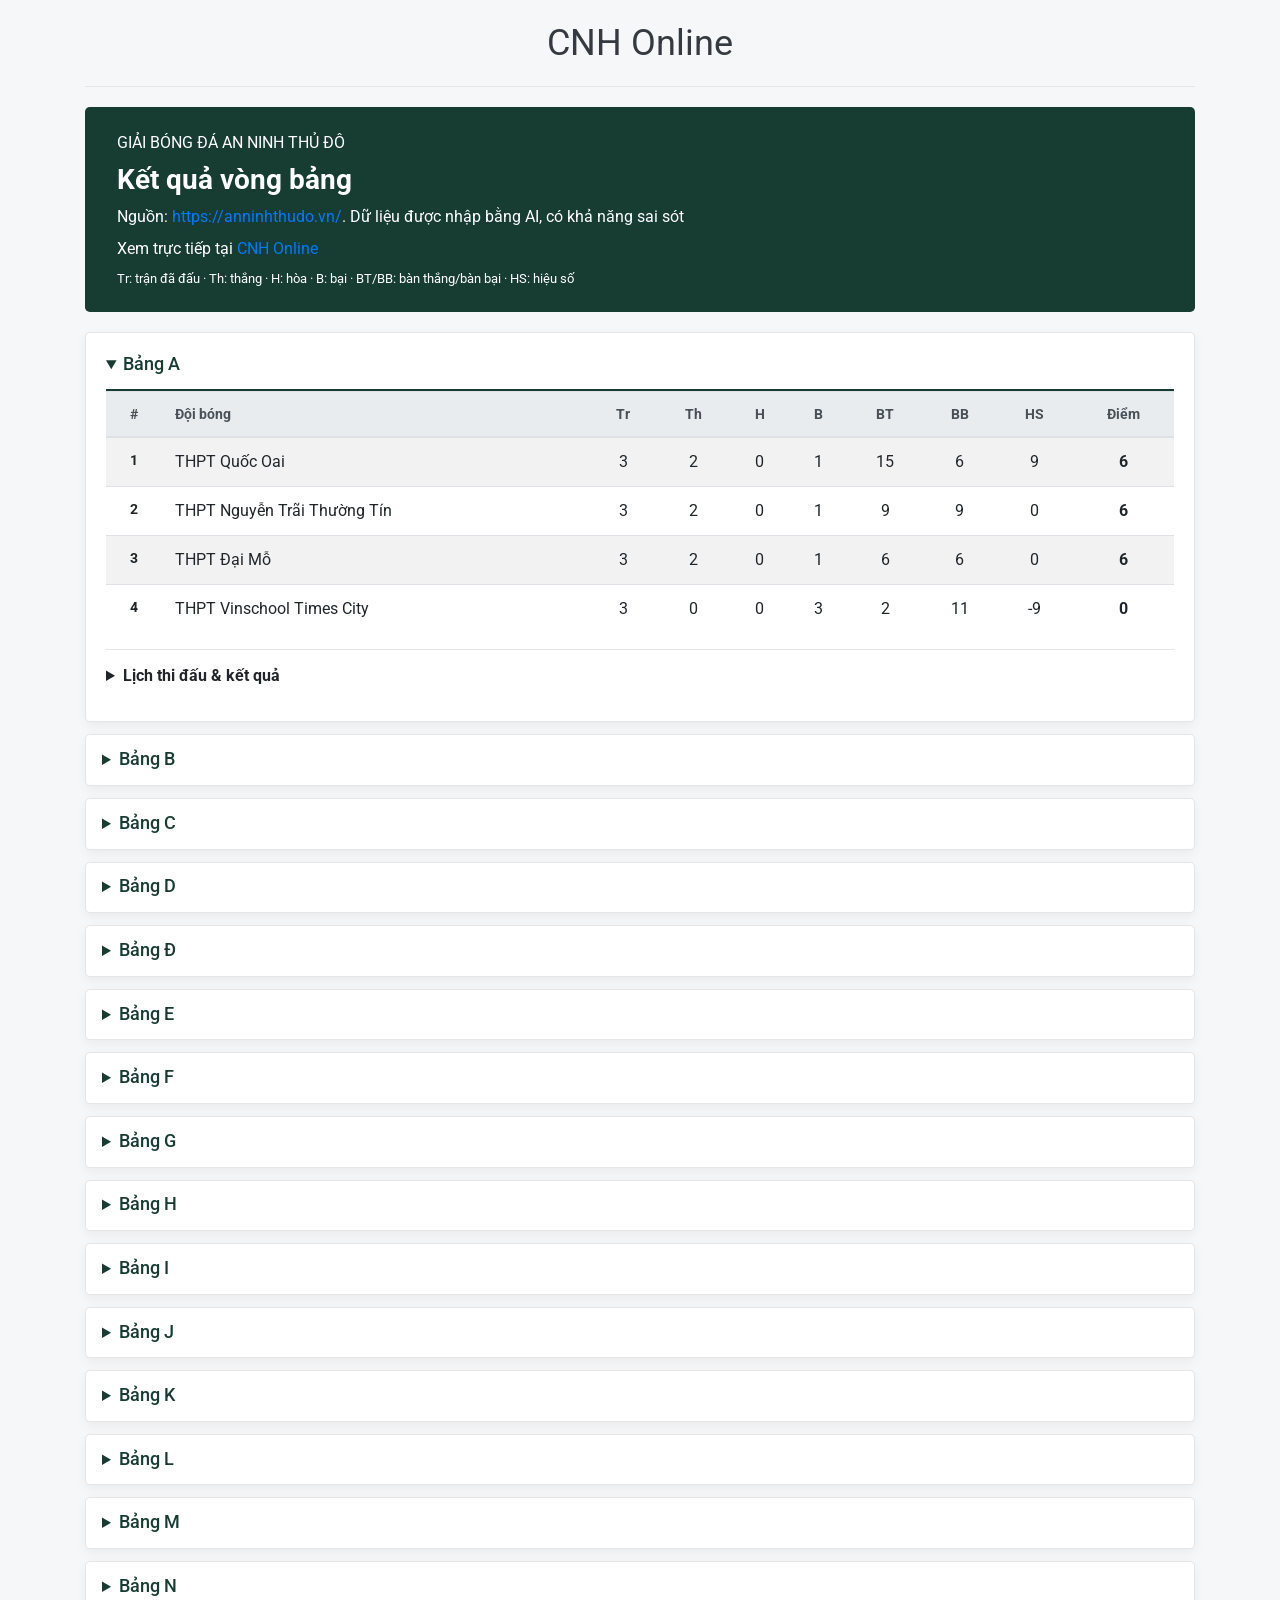
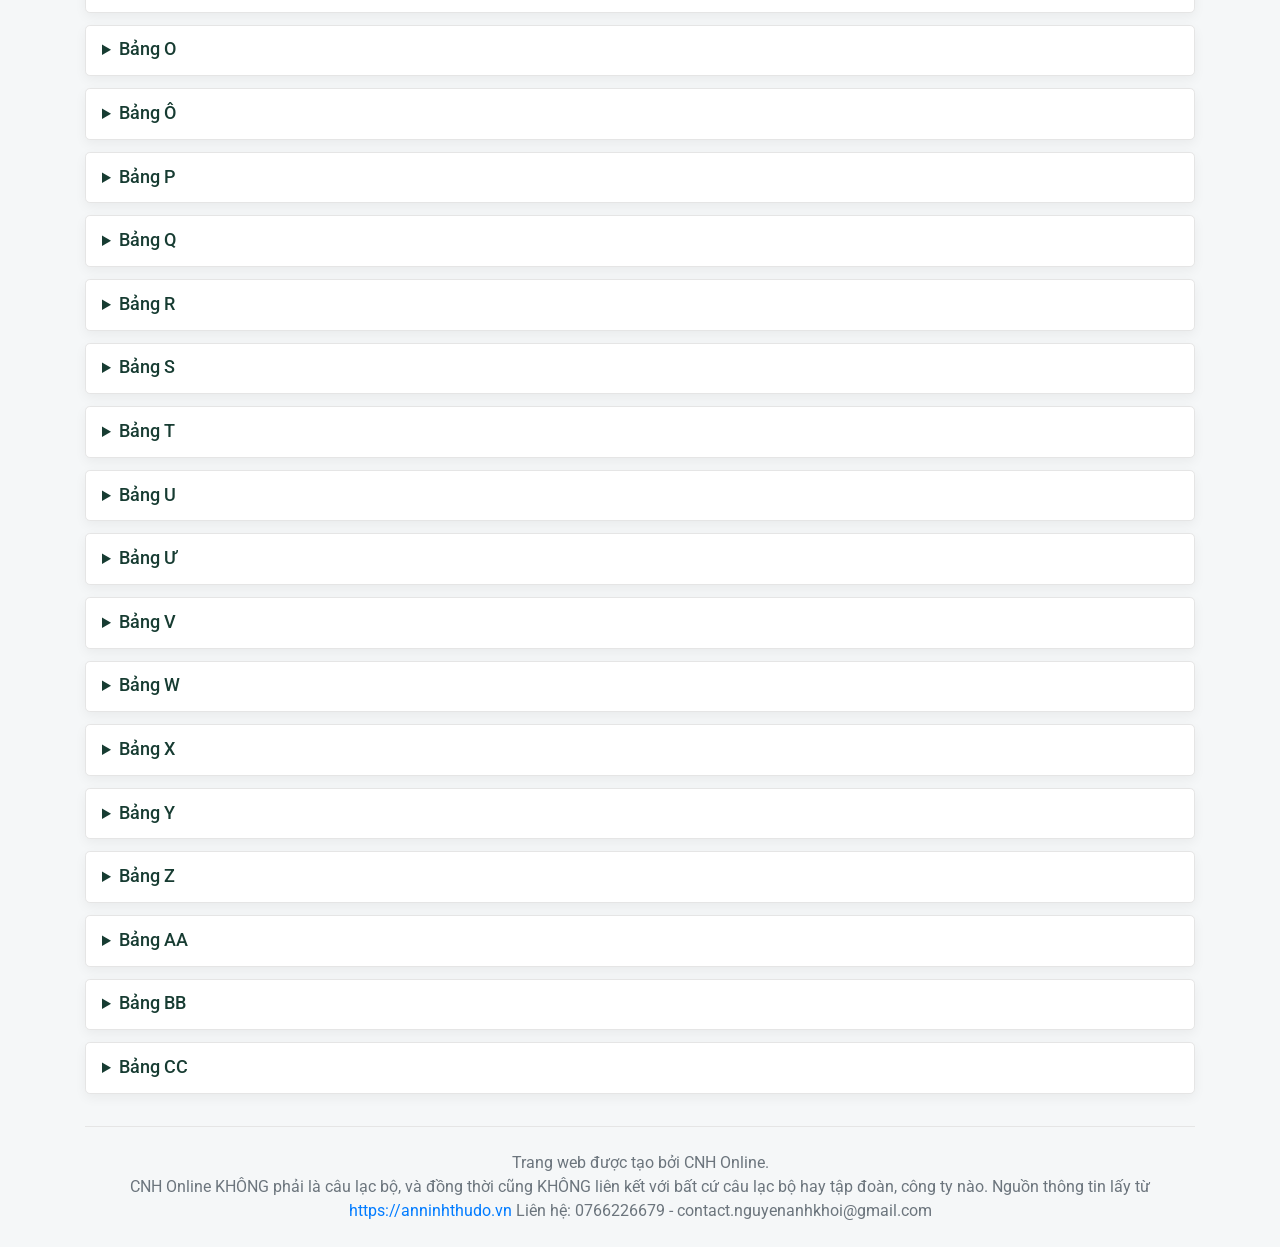
==== the-thao/index.html @ 78f875e6 "Tao website CNH Online" ====
<!DOCTYPE html>
<html lang="vi">
  <head>
    <meta charset="utf-8">
    <meta name="viewport" content="width=device-width, initial-scale=1">
    <meta name="description" content="Bảng xếp hạng và kết quả các trận đấu vòng bảng bóng đá CNH Online">
    <title>Bóng đá - CNH Online</title>

    <link rel="preconnect" href="https://fonts.googleapis.com">
    <link rel="preconnect" href="https://fonts.gstatic.com" crossorigin>
    <link href="https://fonts.googleapis.com/css2?family=Roboto:wght@400;500;700;900&display=swap" rel="stylesheet">
    <link href="../assets/bootstrap.min.css" rel="stylesheet">
    <link href="../assets/blog.css" rel="stylesheet">
    <style>
      body {
        background: #f5f7f8;
      }

      .tournament-header {
        border-bottom: 1px solid #e5e5e5;
      }

      .tournament-hero {
        margin: 1.25rem 0;
        padding: 1.5rem 2rem;
        border-radius: .3rem;
        background: #173c32;
        color: #fff;
      }

      .tournament-hero h1 {
        font-size: 1.75rem;
        font-weight: 700;
      }

      .group-section {
        margin-bottom: .75rem;
        border: 1px solid #e5e5e5;
        border-radius: .3rem;
        background: #fff;
        box-shadow: 0 .25rem .75rem rgba(0, 0, 0, .05);
      }

      .group-section[open] {
        padding: 1.25rem;
      }

      .group-section > summary,
      .matches-details > summary {
        cursor: pointer;
        font-weight: 700;
      }

      .group-section > summary {
        padding: .8rem 1rem;
        color: #173c32;
      }

      .group-section[open] > summary {
        padding: 0 0 .75rem;
        border-bottom: 2px solid #173c32;
      }

      .group-title {
        display: inline;
        margin: 0;
        font-size: 1.15rem;
      }

      .standings {
        min-width: 600px;
        margin-bottom: 0;
        text-align: center;
      }

      .standings th {
        white-space: nowrap;
        font-size: .85rem;
      }

      .standings th:nth-child(2),
      .standings td:nth-child(2) {
        text-align: left;
      }

      .matches-details {
        margin-top: 1rem;
        border-top: 1px solid #e5e5e5;
      }

      .matches-details > summary {
        padding: .85rem 0;
      }

      .match-result {
        display: grid;
        grid-template-columns: minmax(0, 1fr) 4rem minmax(0, 1fr) 5rem 7rem;
        gap: .75rem;
        align-items: center;
        padding: .85rem 0;
        border-top: 1px solid #e5e5e5;
      }

      .match-headings {
        display: grid;
        grid-template-columns: minmax(0, 1fr) 4rem minmax(0, 1fr) 5rem 7rem;
        gap: .75rem;
        padding: .5rem 0;
        color: #6c757d;
        font-size: .85rem;
        font-weight: 700;
        text-align: center;
      }

      .match-team-second {
        text-align: right;
      }

      .match-score {
        text-align: center;
        font-size: 1.1rem;
        font-weight: 700;
      }

      .match-venue,
      .match-time {
        color: #6c757d;
        font-size: .875rem;
        text-align: center;
      }

      .match-label {
        display: none;
      }

      .tournament-footer {
        margin-top: 2rem;
        padding: 1.5rem 0;
        color: #6c757d;
        text-align: center;
        border-top: 1px solid #e5e5e5;
      }

      @media (max-width: 575.98px) {
        .tournament-hero {
          padding: 1.25rem;
        }

        .tournament-hero h1 {
          font-size: 1.5rem;
        }

        .group-section[open] {
          padding: 1rem;
        }

        .group-section > summary {
          padding: .75rem;
        }

        .group-section[open] > summary {
          padding: 0 0 .75rem;
        }

        .match-result {
          grid-template-columns: minmax(0, 1fr) 3rem minmax(0, 1fr);
          gap: .5rem;
        }

        .match-headings {
          display: none;
        }

        .match-venue,
        .match-time {
          grid-column: 1 / -1;
          display: flex;
          justify-content: space-between;
          text-align: left;
        }

        .match-label {
          display: inline;
          color: #6c757d;
        }

        .match-team-second {
          text-align: left;
        }
      }
    </style>

    <!--Google Analytics-->
    <!-- Google tag (gtag.js) -->
    <script async src="https://www.googletagmanager.com/gtag/js?id=G-5QCJ0RMJB4"></script>
    <script>
    window.dataLayer = window.dataLayer || [];
    function gtag(){dataLayer.push(arguments);}
    gtag('js', new Date());

    gtag('config', 'G-5QCJ0RMJB4');
    </script>

  </head>

  <body>
    <div class="container">
      <header class="tournament-header py-3 text-center">
        <a class="blog-header-logo text-dark" href="../index.html">CNH Online</a>
      </header>

      <main>
        <section class="tournament-hero">
          <p class="mb-2 text-uppercase">Giải bóng đá an ninh thủ đô</p>
          <h1 class="mb-2">Kết quả vòng bảng</h1>
          <p class="mb-2">Nguồn: <a href="https://anninhthudo.vn/">https://anninhthudo.vn/</a>. Dữ liệu được nhập bằng AI, có khả năng sai sót</p>
          <p class="mb-2">Xem trực tiếp tại <a href="../tv/index.html">CNH Online</a></p>
          <p class="mb-0 small">Tr: trận đã đấu · Th: thắng · H: hòa · B: bại · BT/BB: bàn thắng/bàn bại · HS: hiệu số</p>
        </section>

        <div id="group-list"></div>
        <p id="group-error" class="alert alert-danger" role="alert" hidden></p>
      </main>

      <footer class="tournament-footer">
        Trang web được tạo bởi CNH Online.
        <br>
        CNH Online KHÔNG phải là câu lạc bộ, và đồng thời cũng KHÔNG liên kết với bất 
        cứ câu lạc bộ hay tập đoàn, công ty nào.
        Nguồn thông tin lấy từ <a href="https://anninhthudo.vn/">https://anninhthudo.vn</a>
        Liên hệ: 0766226679 - contact.nguyenanhkhoi@gmail.com
      </footer>
    </div>
    <script>
      (async function () {
        const groupList = document.getElementById('group-list');
        const errorMessage = document.getElementById('group-error');
        const columns = ['#', 'Đội bóng', 'Tr', 'Th', 'H', 'B', 'BT', 'BB', 'HS', 'Điểm'];

        try {
          const responses = await Promise.all([
            fetch('./teams.json'),
            fetch('./matches.json')
          ]);
          if (responses.some(function (response) { return !response.ok; })) {
            throw new Error('Không thể tải teams.json hoặc matches.json.');
          }
          const groups = await responses[0].json();
          const matches = await responses[1].json();
          if (!Array.isArray(groups) || !Array.isArray(matches)) {
            throw new Error('Dữ liệu bảng hoặc trận đấu phải là một danh sách.');
          }

          groups.forEach(function (group) {
            if (!group || typeof group.name !== 'string' || !Array.isArray(group.teams) ||
                !group.teams.every(function (team) { return typeof team === 'string'; })) {
              throw new Error('Thông tin bảng không hợp lệ.');
            }
          });
          const groupsByName = new Map(groups.map(function (group) {
            return [group.name, group];
          }));
          const matchesByGroup = new Map(groups.map(function (group) {
            return [group.name, []];
          }));
          const playedPairs = new Set();
          matches.forEach(function (match) {
            const group = match && groupsByName.get(match.group);
            if (!group || !group.teams.includes(match.team1) || !group.teams.includes(match.team2) ||
                match.team1 === match.team2 ||
                !/^\d{4}-\d{2}-\d{2}$/.test(match.date) ||
                new Date(match.date + 'T00:00:00Z').toISOString().slice(0, 10) !== match.date ||
                !/^([01]\d|2[0-3]):[0-5]\d$/.test(match.time) ||
                (match.score1 === null) !== (match.score2 === null) ||
                (match.score1 !== null &&
                  (!Number.isInteger(match.score1) || match.score1 < 0 ||
                   !Number.isInteger(match.score2) || match.score2 < 0)) ||
                typeof match.venue !== 'string') {
              throw new Error('Thông tin trận đấu không hợp lệ.');
            }
            const pairKey = JSON.stringify([match.group].concat([match.team1, match.team2].sort()));
            if (playedPairs.has(pairKey)) {
              throw new Error('Trận đấu bị lặp ở bảng ' + match.group + '.');
            }
            playedPairs.add(pairKey);
            matchesByGroup.get(match.group).push(match);
          });

          groups.forEach(function (group, groupIndex) {
            const section = document.createElement('details');
            section.className = 'group-section';
            if (groupIndex === 0) section.open = true;

            const summary = document.createElement('summary');
            const heading = document.createElement('h2');
            heading.className = 'group-title h3';
            heading.textContent = 'Bảng ' + group.name;
            summary.appendChild(heading);
            section.appendChild(summary);

            const responsive = document.createElement('div');
            responsive.className = 'table-responsive';
            const table = document.createElement('table');
            table.className = 'table table-striped standings';
            const thead = document.createElement('thead');
            thead.className = 'thead-light';
            const headerRow = document.createElement('tr');
            columns.forEach(function (column) {
              const cell = document.createElement('th');
              cell.scope = 'col';
              cell.textContent = column;
              headerRow.appendChild(cell);
            });
            thead.appendChild(headerRow);
            table.appendChild(thead);

            const teamStats = group.teams.map(function (team) {
              return {
                name: team,
                played: 0,
                won: 0,
                drawn: 0,
                lost: 0,
                goalsFor: 0,
                goalsAgainst: 0,
                points: 0
              };
            });
            const statsByTeam = new Map(teamStats.map(function (stats) {
              return [stats.name, stats];
            }));
            const groupMatches = matchesByGroup.get(group.name);
            groupMatches.sort(function (a, b) {
              if (a.date !== b.date) return a.date < b.date ? -1 : 1;
              if (a.time !== b.time) return a.time < b.time ? -1 : 1;
              return a.team1.localeCompare(b.team1, 'vi');
            });
            groupMatches.forEach(function (match) {
              if (match.score1 === null) return;
              const team1Stats = statsByTeam.get(match.team1);
              const team2Stats = statsByTeam.get(match.team2);
              team1Stats.played += 1;
              team2Stats.played += 1;
              team1Stats.goalsFor += match.score1;
              team1Stats.goalsAgainst += match.score2;
              team2Stats.goalsFor += match.score2;
              team2Stats.goalsAgainst += match.score1;
              if (match.score1 > match.score2) {
                team1Stats.won += 1;
                team1Stats.points += 3;
                team2Stats.lost += 1;
              } else if (match.score1 < match.score2) {
                team2Stats.won += 1;
                team2Stats.points += 3;
                team1Stats.lost += 1;
              } else {
                team1Stats.drawn += 1;
                team2Stats.drawn += 1;
                team1Stats.points += 1;
                team2Stats.points += 1;
              }
            });
            teamStats.sort(function (a, b) {
              return b.points - a.points ||
                (b.goalsFor - b.goalsAgainst) - (a.goalsFor - a.goalsAgainst) ||
                b.goalsFor - a.goalsFor;
            });

            const tbody = document.createElement('tbody');
            teamStats.forEach(function (stats, index) {
              const row = document.createElement('tr');
              [
                index + 1,
                stats.name,
                stats.played,
                stats.won,
                stats.drawn,
                stats.lost,
                stats.goalsFor,
                stats.goalsAgainst,
                stats.goalsFor - stats.goalsAgainst,
                stats.points
              ].forEach(function (value, columnIndex) {
                const cell = document.createElement(columnIndex === 0 ? 'th' : 'td');
                if (columnIndex === 0) cell.scope = 'row';
                cell.textContent = value;
                if (columnIndex === 9) {
                  const points = document.createElement('strong');
                  points.textContent = value;
                  cell.replaceChildren(points);
                }
                row.appendChild(cell);
              });
              tbody.appendChild(row);
            });
            table.appendChild(tbody);
            responsive.appendChild(table);
            section.appendChild(responsive);

            const matchesDetails = document.createElement('details');
            matchesDetails.className = 'matches-details';
            const matchesSummary = document.createElement('summary');
            matchesSummary.textContent = 'Lịch thi đấu & kết quả';
            matchesDetails.appendChild(matchesSummary);

            const matchHeadings = document.createElement('div');
            matchHeadings.className = 'match-headings';
            ['Đội 1', 'Tỉ số', 'Đội 2', 'Địa điểm', 'Thời gian'].forEach(function (label) {
              const headingCell = document.createElement('span');
              headingCell.textContent = label;
              matchHeadings.appendChild(headingCell);
            });
            matchesDetails.appendChild(matchHeadings);

            groupMatches.forEach(function (result) {
              const match = document.createElement('div');
              match.className = 'match-result';
              const teamOne = document.createElement('span');
              teamOne.textContent = result.team1;
              const score = document.createElement('span');
              score.className = 'match-score';
              score.textContent = result.score1 !== null
                ? result.score1 + ' - ' + result.score2
                : '—';
              const teamTwo = document.createElement('span');
              teamTwo.className = 'match-team-second';
              teamTwo.textContent = result.team2;
              const venue = document.createElement('span');
              venue.className = 'match-venue';
              const venueLabel = document.createElement('span');
              venueLabel.className = 'match-label';
              venueLabel.textContent = 'Địa điểm';
              venue.append(venueLabel, document.createTextNode(result.venue || '—'));
              const time = document.createElement('span');
              time.className = 'match-time';
              const timeLabel = document.createElement('span');
              timeLabel.className = 'match-label';
              timeLabel.textContent = 'Thời gian';
              const displayDate = result.date.slice(8, 10) + '/' +
                result.date.slice(5, 7) + '/' + result.date.slice(0, 4);
              time.append(timeLabel, document.createTextNode(displayDate + ' ' + result.time));
              match.append(teamOne, score, teamTwo, venue, time);
              matchesDetails.appendChild(match);
            });
            section.appendChild(matchesDetails);
            groupList.appendChild(section);
          });
        } catch (error) {
          errorMessage.hidden = false;
          errorMessage.textContent = 'Không thể tải dữ liệu vòng bảng: ' + error.message;
        }
      }());
    </script>
  </body>
</html>
---- assets/blog.css ----
/* stylelint-disable selector-list-comma-newline-after */

body {
  font-family: "Roboto", sans-serif;
}

.blog-header {
  line-height: 1;
  border-bottom: 1px solid #e5e5e5;
}

.blog-header-logo {
  font-family: "Roboto", sans-serif;
  font-size: 2.25rem;
}

.blog-header-logo:hover {
  text-decoration: none;
}

h1, h2, h3, h4, h5, h6 {
  font-family: "Roboto", sans-serif;
}

.display-4 {
  font-size: 2.5rem;
}
@media (min-width: 768px) {
  .display-4 {
    font-size: 3rem;
  }
}

.nav-scroller {
  position: relative;
  z-index: 2;
  height: 2.75rem;
  overflow-y: hidden;
}

.nav-scroller .nav {
  display: -webkit-box;
  display: -ms-flexbox;
  display: flex;
  -ms-flex-wrap: nowrap;
  flex-wrap: nowrap;
  padding-bottom: 1rem;
  margin-top: -1px;
  overflow-x: auto;
  text-align: center;
  white-space: nowrap;
  -webkit-overflow-scrolling: touch;
}

.nav-scroller .nav-link {
  padding-top: .75rem;
  padding-bottom: .75rem;
  font-size: .875rem;
}

.card-img-right {
  height: 100%;
  border-radius: 0 3px 3px 0;
}

.flex-auto {
  -ms-flex: 0 0 auto;
  -webkit-box-flex: 0;
  flex: 0 0 auto;
}

.h-250 { height: 250px; }
@media (min-width: 768px) {
  .h-md-250 { height: 250px; }
}

.border-top { border-top: 1px solid #e5e5e5; }
.border-bottom { border-bottom: 1px solid #e5e5e5; }

.box-shadow { box-shadow: 0 .25rem .75rem rgba(0, 0, 0, .05); }

/*
 * Blog name and description
 */
.blog-title {
  margin-bottom: 0;
  font-size: 2rem;
  font-weight: 400;
}
.blog-description {
  font-size: 1.1rem;
  color: #999;
}

@media (min-width: 40em) {
  .blog-title {
    font-size: 3.5rem;
  }
}

/* Pagination */
.blog-pagination {
  margin-bottom: 4rem;
}
.blog-pagination > .btn {
  border-radius: 2rem;
}

/*
 * Blog posts
 */
.blog-post {
  margin-bottom: 4rem;
}
.blog-post-title {
  margin-bottom: .25rem;
  font-size: 2.5rem;
}
.blog-post-meta {
  margin-bottom: 1.25rem;
  color: #999;
}

/*
 * Footer
 */
.blog-footer {
  padding: 2.5rem 0;
  color: #999;
  text-align: center;
  background-color: #f9f9f9;
  border-top: .05rem solid #e5e5e5;
}
.blog-footer p:last-child {
  margin-bottom: 0;
}
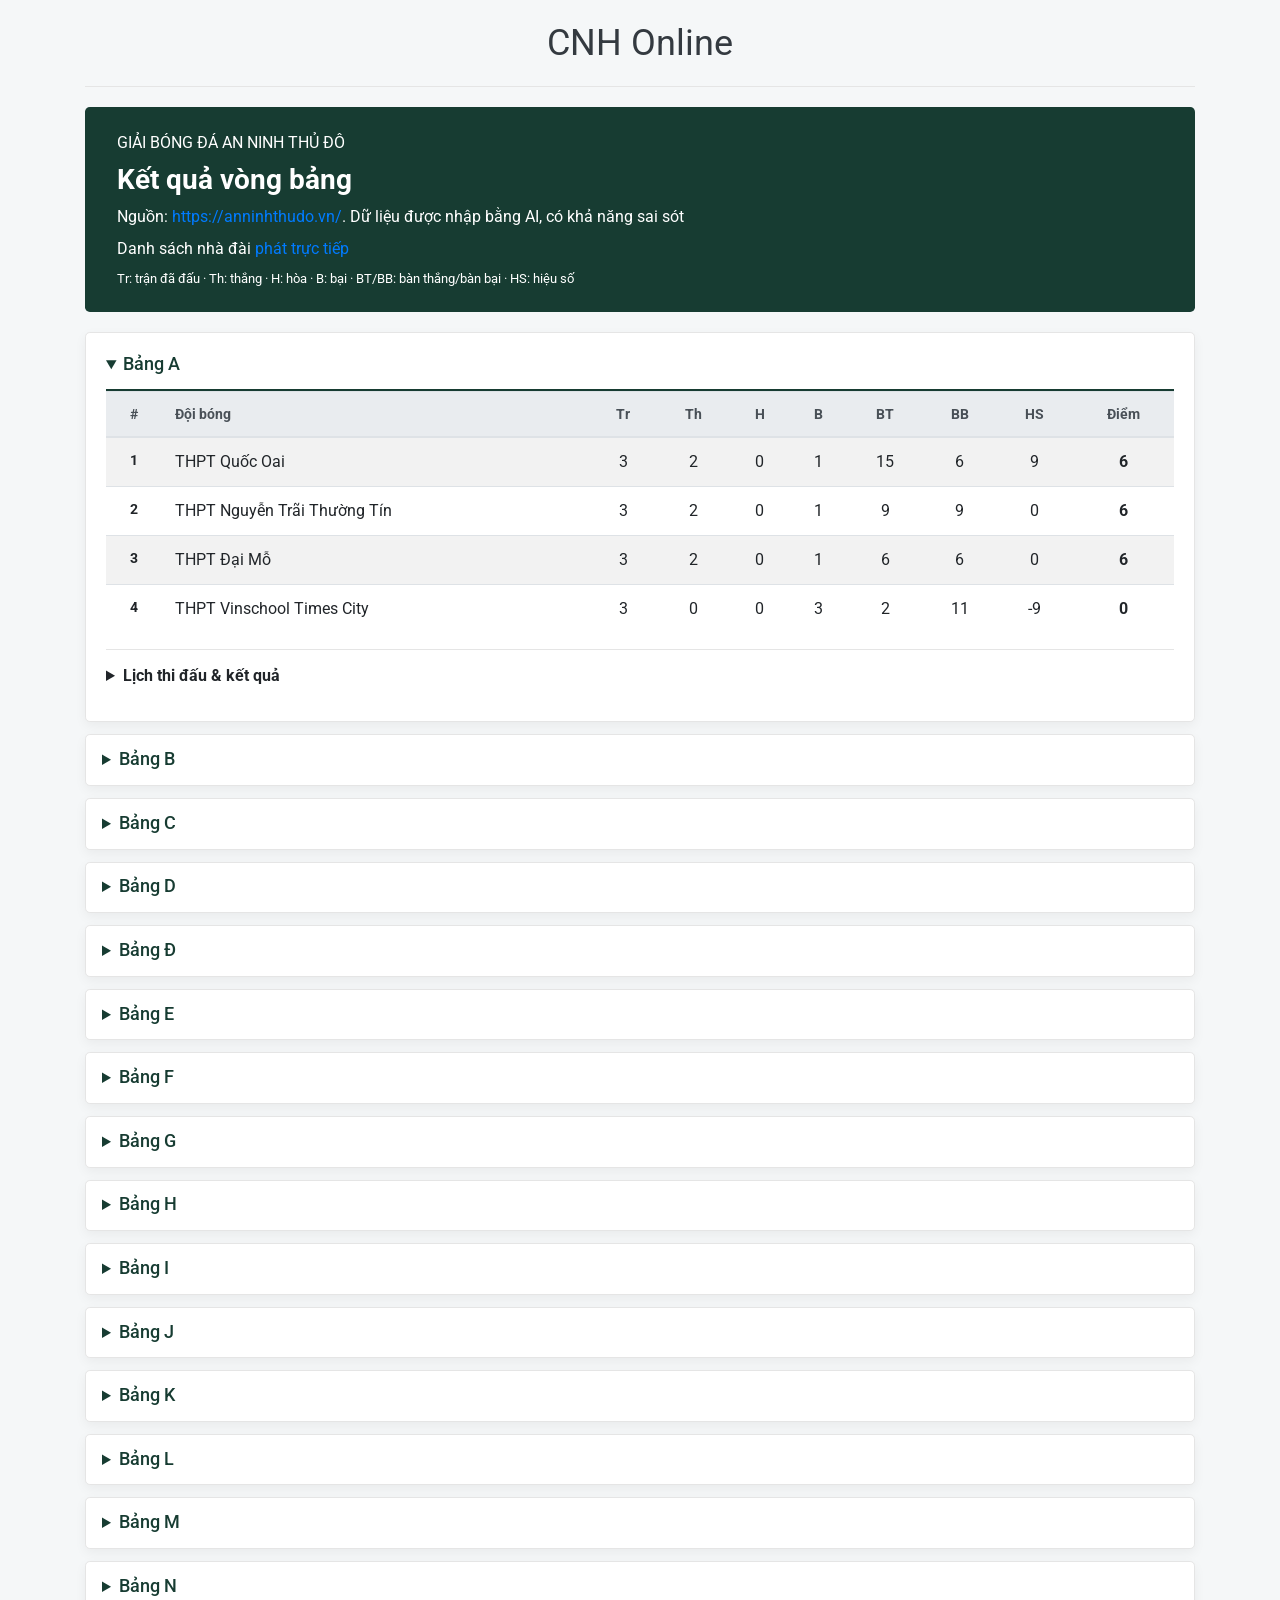
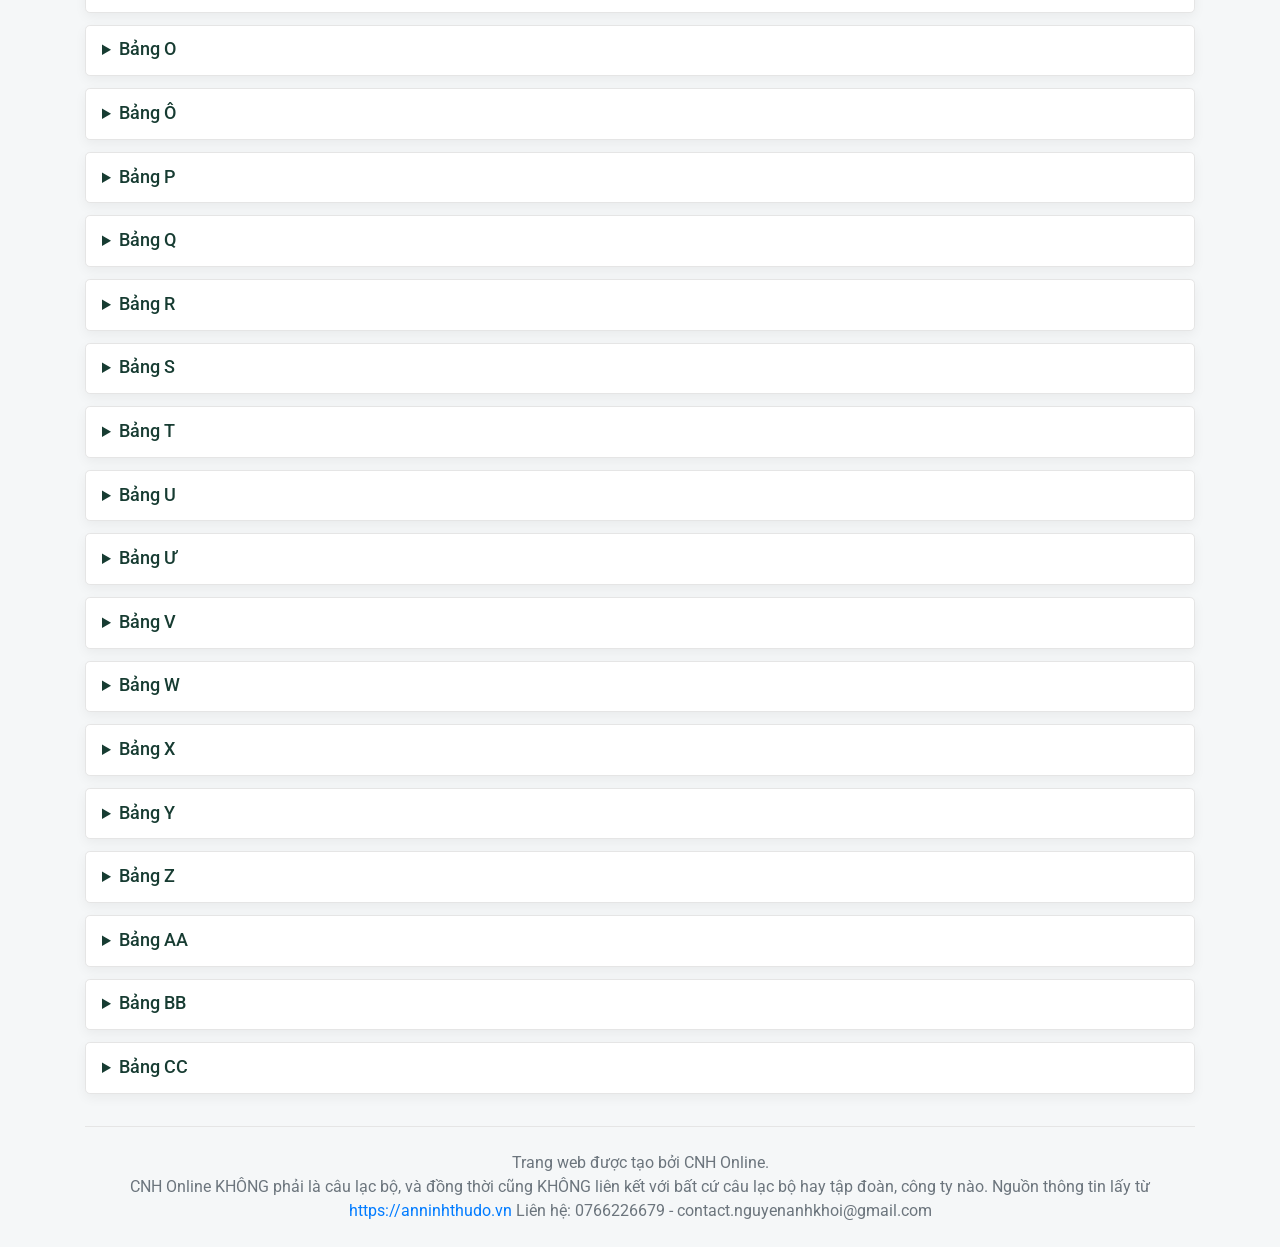
==== commit f4012c12: "Update 4-11-2026" ====
--- a/the-thao/index.html
+++ b/the-thao/index.html
@@ -94,7 +94,7 @@
 
       .match-result {
         display: grid;
-        grid-template-columns: minmax(0, 1fr) 4rem minmax(0, 1fr) 5rem 7rem;
+        grid-template-columns: minmax(0, 1fr) 4rem minmax(0, 1fr) 5rem 7rem 8rem;
         gap: .75rem;
         align-items: center;
         padding: .85rem 0;
@@ -103,7 +103,7 @@
 
       .match-headings {
         display: grid;
-        grid-template-columns: minmax(0, 1fr) 4rem minmax(0, 1fr) 5rem 7rem;
+        grid-template-columns: minmax(0, 1fr) 4rem minmax(0, 1fr) 5rem 7rem 8rem;
         gap: .75rem;
         padding: .5rem 0;
         color: #6c757d;
@@ -129,6 +129,11 @@
         text-align: center;
       }
 
+      .match-live {
+        justify-self: center;
+        white-space: nowrap;
+      }
+
       .match-label {
         display: none;
       }
@@ -177,6 +182,11 @@
           display: flex;
           justify-content: space-between;
           text-align: left;
+        }
+
+        .match-live {
+          grid-column: 1 / -1;
+          justify-self: end;
         }
 
         .match-label {
@@ -214,7 +224,7 @@
           <p class="mb-2 text-uppercase">Giải bóng đá an ninh thủ đô</p>
           <h1 class="mb-2">Kết quả vòng bảng</h1>
           <p class="mb-2">Nguồn: <a href="https://anninhthudo.vn/">https://anninhthudo.vn/</a>. Dữ liệu được nhập bằng AI, có khả năng sai sót</p>
-          <p class="mb-2">Xem trực tiếp tại <a href="../tv/index.html">CNH Online</a></p>
+          <p class="mb-2">Danh sách nhà đài <a href="./tv.html">phát trực tiếp</a></p>
           <p class="mb-0 small">Tr: trận đã đấu · Th: thắng · H: hòa · B: bại · BT/BB: bàn thắng/bàn bại · HS: hiệu số</p>
         </section>
 
@@ -275,7 +285,13 @@
                 (match.score1 !== null &&
                   (!Number.isInteger(match.score1) || match.score1 < 0 ||
                    !Number.isInteger(match.score2) || match.score2 < 0)) ||
-                typeof match.venue !== 'string') {
+                typeof match.venue !== 'string' ||
+                !Array.isArray(match.broadcasters) ||
+                !match.broadcasters.every(function (broadcaster) {
+                  return broadcaster && typeof broadcaster.name === 'string' &&
+                    broadcaster.name.trim() !== '' && typeof broadcaster.url === 'string' &&
+                    broadcaster.url.trim() !== '';
+                })) {
               throw new Error('Thông tin trận đấu không hợp lệ.');
             }
             const pairKey = JSON.stringify([match.group].concat([match.team1, match.team2].sort()));
@@ -405,7 +421,7 @@
 
             const matchHeadings = document.createElement('div');
             matchHeadings.className = 'match-headings';
-            ['Đội 1', 'Tỉ số', 'Đội 2', 'Địa điểm', 'Thời gian'].forEach(function (label) {
+            ['Đội 1', 'Tỉ số', 'Đội 2', 'Địa điểm', 'Thời gian', 'Nhà đài'].forEach(function (label) {
               const headingCell = document.createElement('span');
               headingCell.textContent = label;
               matchHeadings.appendChild(headingCell);
@@ -440,6 +456,16 @@
                 result.date.slice(5, 7) + '/' + result.date.slice(0, 4);
               time.append(timeLabel, document.createTextNode(displayDate + ' ' + result.time));
               match.append(teamOne, score, teamTwo, venue, time);
+              if (result.broadcasters.length > 0) {
+                const liveLink = document.createElement('a');
+                const matchKey = JSON.stringify(
+                  [result.group].concat([result.team1, result.team2].sort())
+                );
+                liveLink.className = 'btn btn-sm btn-outline-success match-live';
+                liveLink.href = './tv.html?match=' + encodeURIComponent(matchKey);
+                liveLink.textContent = 'Xem trực tiếp';
+                match.appendChild(liveLink);
+              }
               matchesDetails.appendChild(match);
             });
             section.appendChild(matchesDetails);
